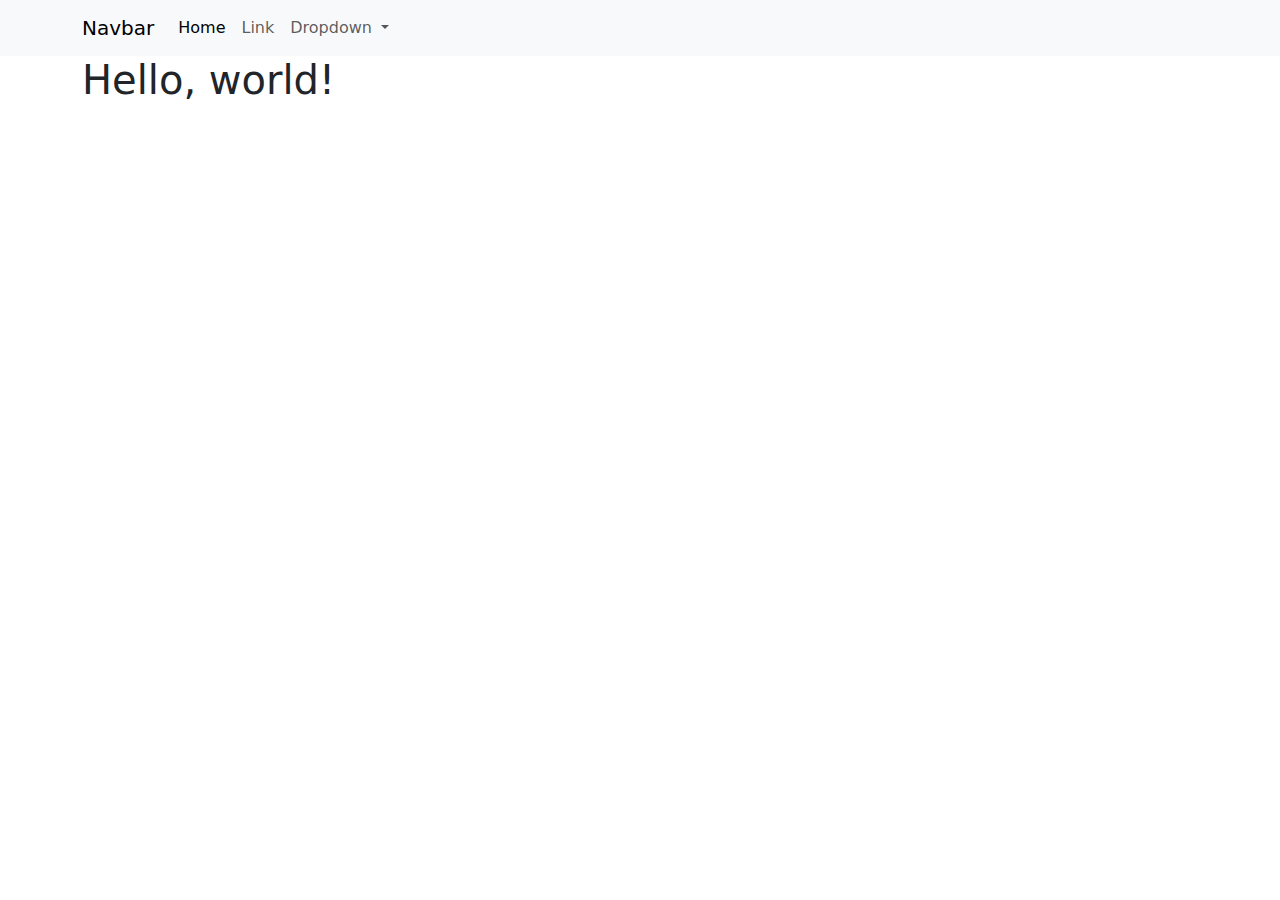
==== index.html @ c65da6c8 "Initial commit" ====
<!Doctype html>
<html lang="en">
  <head>
    <meta charset="utf-8">
    <meta name="viewport" content="width=device-width, initial-scale=1">
    <title>Bootstrap demo</title>
    <link href="https://cdn.jsdelivr.net/npm/bootstrap@5.3.3/dist/css/bootstrap.min.css" rel="stylesheet" integrity="sha384-QWTKZyjpPEjISv5WaRU9OFeRpok6YctnYmDr5pNlyT2bRjXh0JMhjY6hW+ALEwIH" crossorigin="anonymous">
  <!-- css -->
  <link rel="stylesheet" href="./css/site.css">

</head>
  <body>

    <header>
        <nav class="navbar navbar-expand-lg bg-body-tertiary">
  <div class="container">
    <a class="navbar-brand" href="#">Navbar</a>
    <button class="navbar-toggler" type="button" data-bs-toggle="collapse" data-bs-target="#navbarSupportedContent" aria-controls="navbarSupportedContent" aria-expanded="false" aria-label="Toggle navigation">
      <span class="navbar-toggler-icon"></span>
    </button>
    <div class="collapse navbar-collapse" id="navbarSupportedContent">
      <ul class="navbar-nav me-auto mb-2 mb-lg-0">
        <li class="nav-item">
          <a class="nav-link active" aria-current="page" href="#">Home</a>
        </li>
        <li class="nav-item">
          <a class="nav-link" href="#">Link</a>
        </li>
        <li class="nav-item dropdown">
          <a class="nav-link dropdown-toggle" href="#" role="button" data-bs-toggle="dropdown" aria-expanded="false">
            Dropdown
          </a>
          <ul class="dropdown-menu">
            <li><a class="dropdown-item" href="#">Action</a></li>
            <li><a class="dropdown-item" href="#">Another action</a></li>
            <li><hr class="dropdown-divider"></li>
            <li><a class="dropdown-item" href="#">Something else here</a></li>
          </ul>
        </li>
        <!-- <li class="nav-item">
          <a class="nav-link disabled" aria-disabled="true">Disabled</a>
        </li> -->
      </ul>
      <!-- <form class="d-flex" role="search">
        <input class="form-control me-2" type="search" placeholder="Search" aria-label="Search">
        <button class="btn btn-outline-success" type="submit">Search</button>
      </form> -->
    </div>
  </div>
</nav>
    </header>



    <main> 
        <div class="container">
            <div class="row">
                <div class="col">
                      <h1>Hello, world!</h1>
                </div>
        </div>

        <!-- second  -->
            <div class="row">
                <div class="col">

                </div>
            </div>
        </div>
        
        
      
    
    
    </main>
    
    
    
    <footer></footer>
    














    <script src="https://cdn.jsdelivr.net/npm/bootstrap@5.3.3/dist/js/bootstrap.bundle.min.js" integrity="sha384-YvpcrYf0tY3lHB60NNkmXc5s9fDVZLESaAA55NDzOxhy9GkcIdslK1eN7N6jIeHz" crossorigin="anonymous"></script>
    <script src="scripts/site.js"></script>
  </body>
</html>
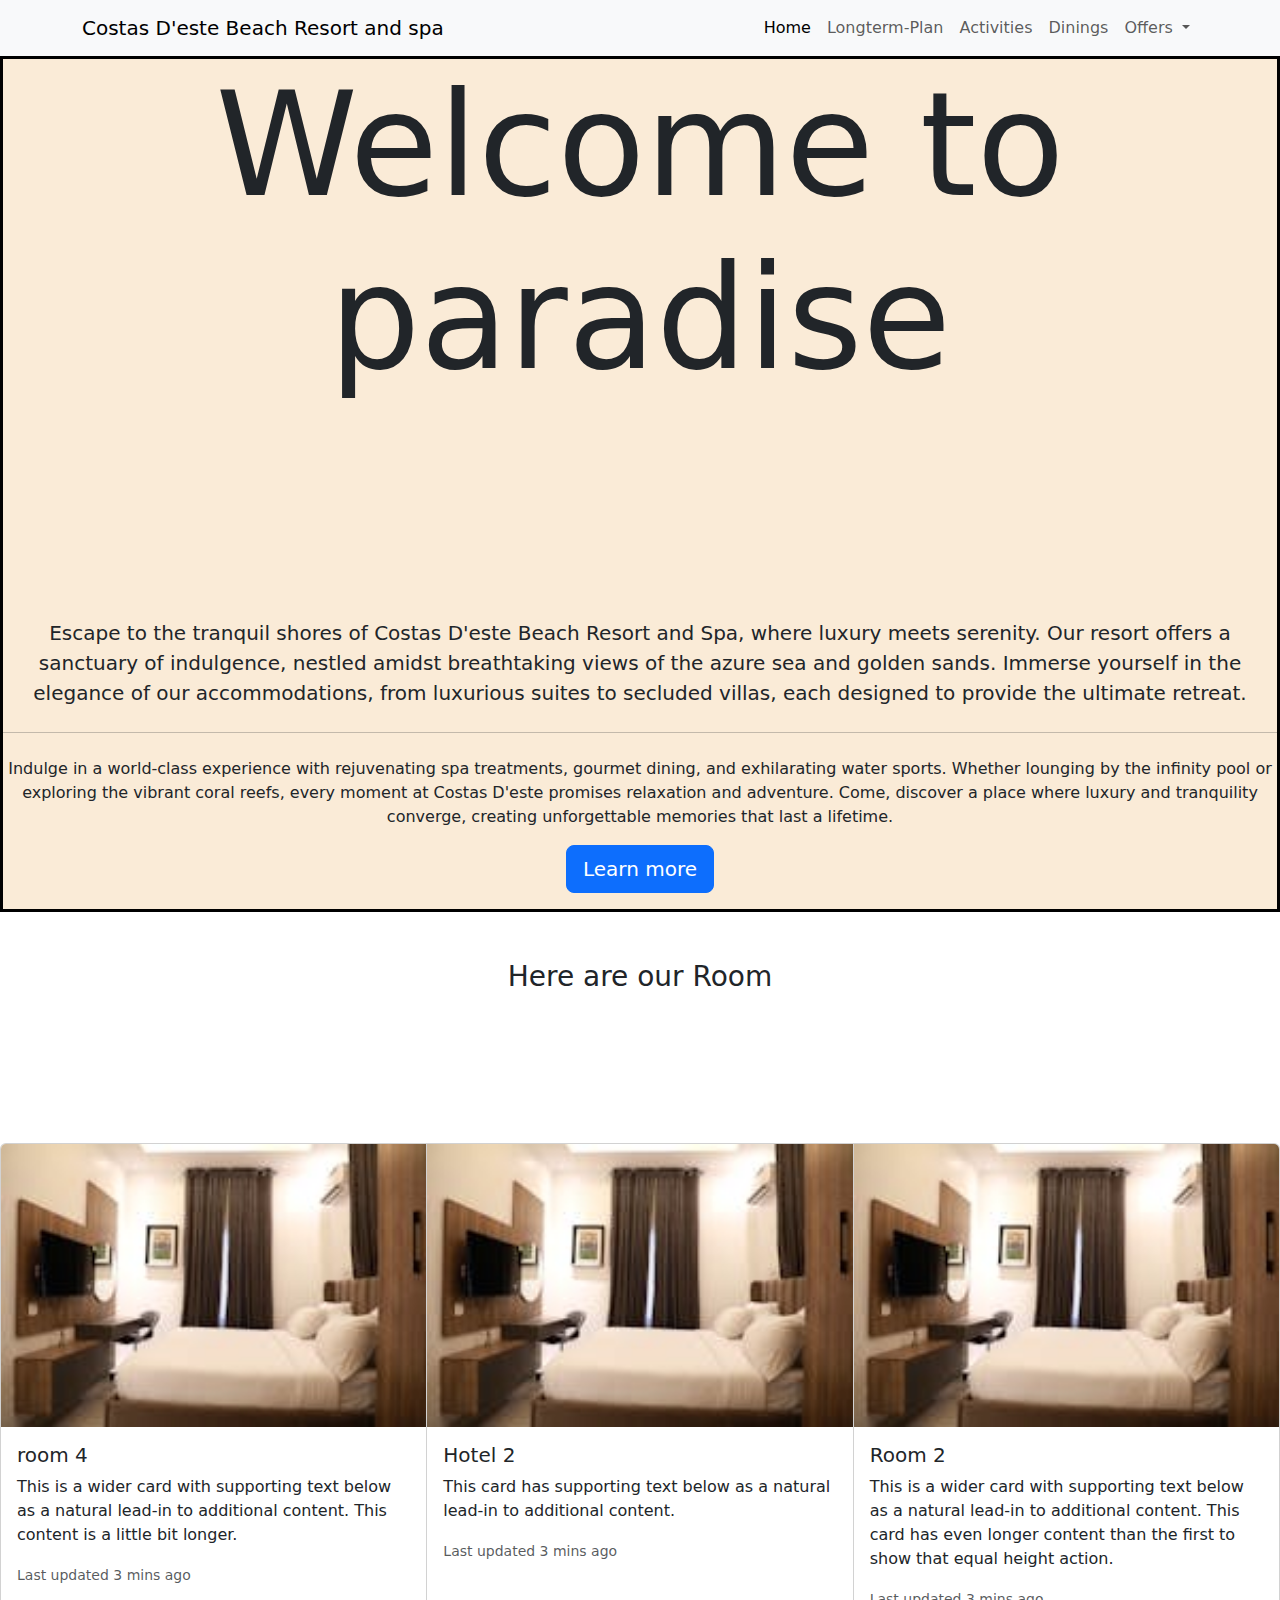
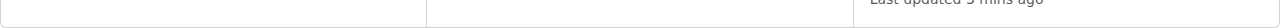
==== commit 72bea7cf: "update" ====
--- a/index.html
+++ b/index.html
@@ -1,84 +1,131 @@
-
 <!Doctype html>
 <html lang="en">
-  <head>
-    <meta charset="utf-8">
-    <meta name="viewport" content="width=device-width, initial-scale=1">
-    <title>Bootstrap demo</title>
-    <link href="https://cdn.jsdelivr.net/npm/bootstrap@5.3.3/dist/css/bootstrap.min.css" rel="stylesheet" integrity="sha384-QWTKZyjpPEjISv5WaRU9OFeRpok6YctnYmDr5pNlyT2bRjXh0JMhjY6hW+ALEwIH" crossorigin="anonymous">
+
+<head>
+  <meta charset="utf-8">
+  <meta name="viewport" content="width=device-width, initial-scale=1">
+  <title>Bootstrap demo</title>
+  <link href="https://cdn.jsdelivr.net/npm/bootstrap@5.3.3/dist/css/bootstrap.min.css" rel="stylesheet"
+    integrity="sha384-QWTKZyjpPEjISv5WaRU9OFeRpok6YctnYmDr5pNlyT2bRjXh0JMhjY6hW+ALEwIH" crossorigin="anonymous">
   <!-- css -->
   <link rel="stylesheet" href="./css/site.css">
 
 </head>
-  <body>
 
-    <header>
-        <nav class="navbar navbar-expand-lg bg-body-tertiary">
-  <div class="container">
-    <a class="navbar-brand" href="#">Navbar</a>
-    <button class="navbar-toggler" type="button" data-bs-toggle="collapse" data-bs-target="#navbarSupportedContent" aria-controls="navbarSupportedContent" aria-expanded="false" aria-label="Toggle navigation">
-      <span class="navbar-toggler-icon"></span>
-    </button>
-    <div class="collapse navbar-collapse" id="navbarSupportedContent">
-      <ul class="navbar-nav me-auto mb-2 mb-lg-0">
-        <li class="nav-item">
-          <a class="nav-link active" aria-current="page" href="#">Home</a>
-        </li>
-        <li class="nav-item">
-          <a class="nav-link" href="#">Link</a>
-        </li>
-        <li class="nav-item dropdown">
-          <a class="nav-link dropdown-toggle" href="#" role="button" data-bs-toggle="dropdown" aria-expanded="false">
-            Dropdown
-          </a>
-          <ul class="dropdown-menu">
-            <li><a class="dropdown-item" href="#">Action</a></li>
-            <li><a class="dropdown-item" href="#">Another action</a></li>
-            <li><hr class="dropdown-divider"></li>
-            <li><a class="dropdown-item" href="#">Something else here</a></li>
+<body>
+
+  <header>
+    <nav class="navbar navbar-expand-lg bg-body-tertiary">
+      <div class="container">
+        <a class="navbar-brand" href="./index.html">Costas D'este Beach Resort and spa</a>
+        <button class="navbar-toggler" type="button" data-bs-toggle="collapse" data-bs-target="#navbarSupportedContent"
+          aria-controls="navbarSupportedContent" aria-expanded="false" aria-label="Toggle navigation">
+          <span class="navbar-toggler-icon"></span>
+        </button>
+        <div class="collapse navbar-collapse" id="navbarSupportedContent">
+          <ul class="navbar-nav ms-auto mb-2 mb-lg-0">
+            <li class="nav-item">
+              <a class="nav-link active" aria-current="page" href="./index.html">Home</a>
+            </li>
+            <li class="nav-item">
+              <a class="nav-link" href="./over_night_stay.html">Longterm-Plan</a>
+            </li>
+            <li class="nav-item">
+              <a class="nav-link" href="./activities.html">Activities</a>
+            </li>
+            <li class="nav-item">
+              <a class="nav-link" href="./dining.html">Dinings</a>
+            </li>
+            <li class="nav-item dropdown">
+              <a class="nav-link dropdown-toggle" href="./offers.html" role="button" data-bs-toggle="dropdown"
+                aria-expanded="false">
+                Offers
+              </a>
+              <ul class="dropdown-menu">
+                <!-- <li><a class="dropdown-item" href="./events.html">Events</a></li> -->
+                <li><a class="dropdown-item" href="./rent_a_car.html">Rent a Car</a></li>
+                <li>
+                  <hr class="dropdown-divider">
+                </li>
+                <li><a class="dropdown-item" href="./activities.html">Activities</a></li>
+              </ul>
+            </li>
           </ul>
-        </li>
-        <!-- <li class="nav-item">
-          <a class="nav-link disabled" aria-disabled="true">Disabled</a>
-        </li> -->
-      </ul>
-      <!-- <form class="d-flex" role="search">
-        <input class="form-control me-2" type="search" placeholder="Search" aria-label="Search">
-        <button class="btn btn-outline-success" type="submit">Search</button>
-      </form> -->
-    </div>
-  </div>
-</nav>
-    </header>
+        </div>
+      </div>
+    </nav>
+  </header>
 
 
 
-    <main> 
-        <div class="container">
-            <div class="row">
-                <div class="col">
-                      <h1>Hello, world!</h1>
-                </div>
+  <main>
+    <!--  -->
+    <!-- <video autoplay muted loop>
+      <source src="./images/homePageImg/resort_intro.mp4" type="video/mp4">
+    </video> -->
+    <div class="jumbotron fluid text-center">
+      <h1 class="fluid">Welcome to paradise</h1>
+      <video autoplay muted loop>
+        <source src="./images/homePageImg/resort_intro.mp4" type="video/mp4">
+      </video>
+      <p class="lead mt-5">Escape to the tranquil shores of Costas D'este Beach Resort and Spa, where luxury meets
+        serenity.
+        Our resort offers a
+        sanctuary of indulgence, nestled amidst breathtaking views of the azure sea and golden sands. Immerse yourself
+        in the
+        elegance of our accommodations, from luxurious suites to secluded villas, each designed to provide the ultimate
+        retreat.</p>
+      <hr class="my-4">
+      <p class="text">Indulge in a world-class experience with rejuvenating spa treatments, gourmet dining, and
+        exhilarating water
+        sports.
+        Whether lounging by the infinity pool or exploring the vibrant coral reefs, every moment at Costas D'este
+        promises
+        relaxation and adventure. Come, discover a place where luxury and tranquility converge, creating unforgettable
+        memories
+        that last a lifetime.</p>
+      <p class="lead">
+        <a class="btn btn-primary btn-lg" href="#" role="button">Learn more</a>
+      </p>
+    </div>
+    <!-- second -->
+    <h3 class="mt-5 text-center">Here are our Room</h3>
+    <div class="card-group mt-5">
+      <div class="card">
+        <img class="card-img-top img-small" src="./images/homePageImg/newSize.jpg" alt="Card image cap">
+        <div class="card-body">
+          <h5 class="card-title">room 4</h5>
+          <p class="card-text">This is a wider card with supporting text below as a natural lead-in to additional
+            content.
+            This content is a little bit longer.</p>
+          <p class="card-text"><small class="text-muted">Last updated 3 mins ago</small></p>
         </div>
+      </div>
+      <div class="card">
+        <img class="card-img-top img-small" src="./images/homePageImg/newSize.jpg" alt="Card image cap">
+        <div class="card-body">
+          <h5 class="card-title">Hotel 2</h5>
+          <p class="card-text">This card has supporting text below as a natural lead-in to additional content.</p>
+          <p class="card-text"><small class="text-muted">Last updated 3 mins ago</small></p>
+        </div>
+      </div>
+      <div class="card">
+        <img class="card-img-top img-small" src="./images/homePageImg/newSize.jpg" alt="Card image cap">
+        <div class="card-body">
+          <h5 class="card-title">Room 2</h5>
+          <p class="card-text">This is a wider card with supporting text below as a natural lead-in to additional
+            content.
+            This card has even longer content than the first to show that equal height action.</p>
+          <p class="card-text"><small class="text-muted">Last updated 3 mins ago</small></p>
+        </div>
+      </div>
+    </div>
 
-        <!-- second  -->
-            <div class="row">
-                <div class="col">
+  </main>
 
-                </div>
-            </div>
-        </div>
-        
-        
-      
-    
-    
-    </main>
-    
-    
-    
-    <footer></footer>
-    
+
+
+  <footer></footer>
 
 
 
@@ -93,7 +140,11 @@
 
 
 
-    <script src="https://cdn.jsdelivr.net/npm/bootstrap@5.3.3/dist/js/bootstrap.bundle.min.js" integrity="sha384-YvpcrYf0tY3lHB60NNkmXc5s9fDVZLESaAA55NDzOxhy9GkcIdslK1eN7N6jIeHz" crossorigin="anonymous"></script>
-    <script src="scripts/site.js"></script>
-  </body>
+
+  <script src="https://cdn.jsdelivr.net/npm/bootstrap@5.3.3/dist/js/bootstrap.bundle.min.js"
+    integrity="sha384-YvpcrYf0tY3lHB60NNkmXc5s9fDVZLESaAA55NDzOxhy9GkcIdslK1eN7N6jIeHz"
+    crossorigin="anonymous"></script>
+  <script src="scripts/site.js"></script>
+</body>
+
 </html>--- a/css/site.css
+++ b/css/site.css
@@ -0,0 +1,22 @@
+
+h1{
+    font-size: 9em;
+}
+h3{
+    margin-bottom: 150px;
+}
+
+.small-img{
+    width: 100%;
+    height: auto;
+    display: flex;
+    display: inline;
+    justify-content: space-evenly;
+}
+.jumbotron{
+   position: relative;
+   width: 100%;
+   height: auto;
+   border: 3px solid black;
+   background-color: antiquewhite;
+}